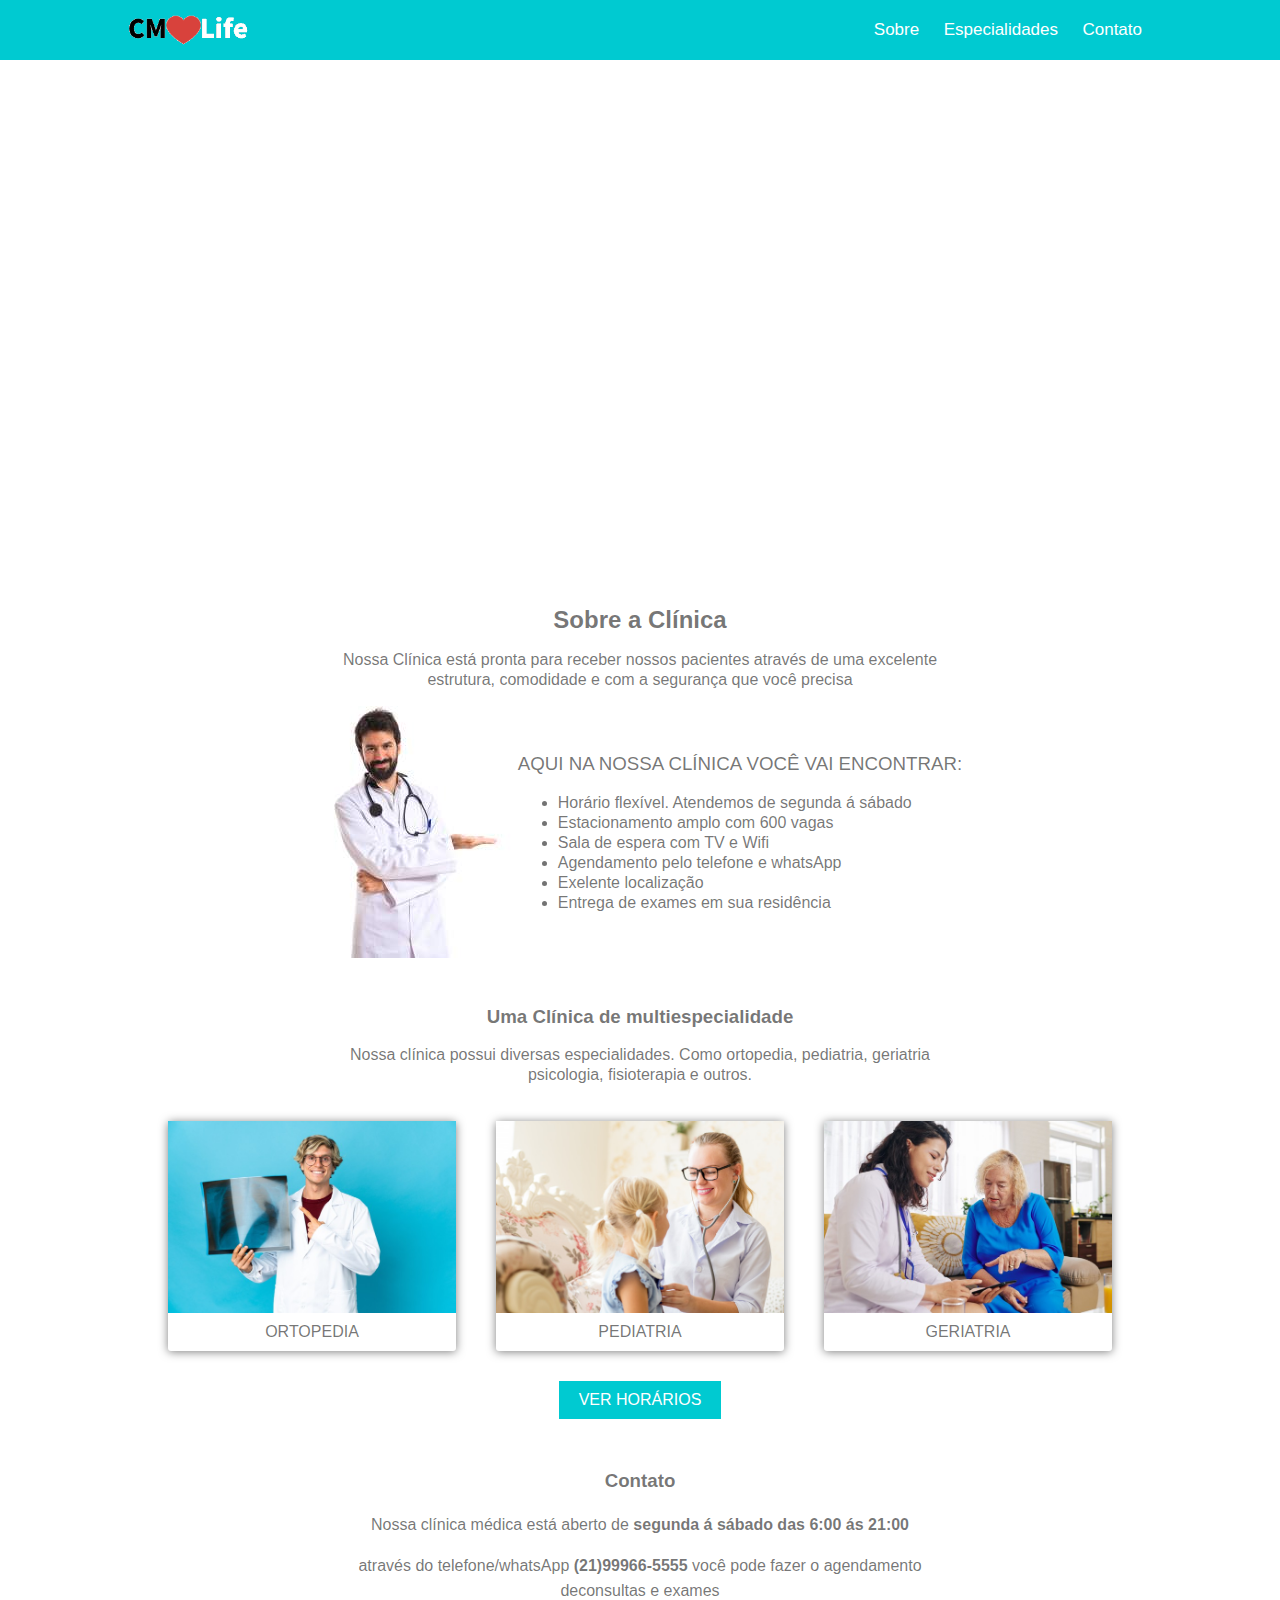
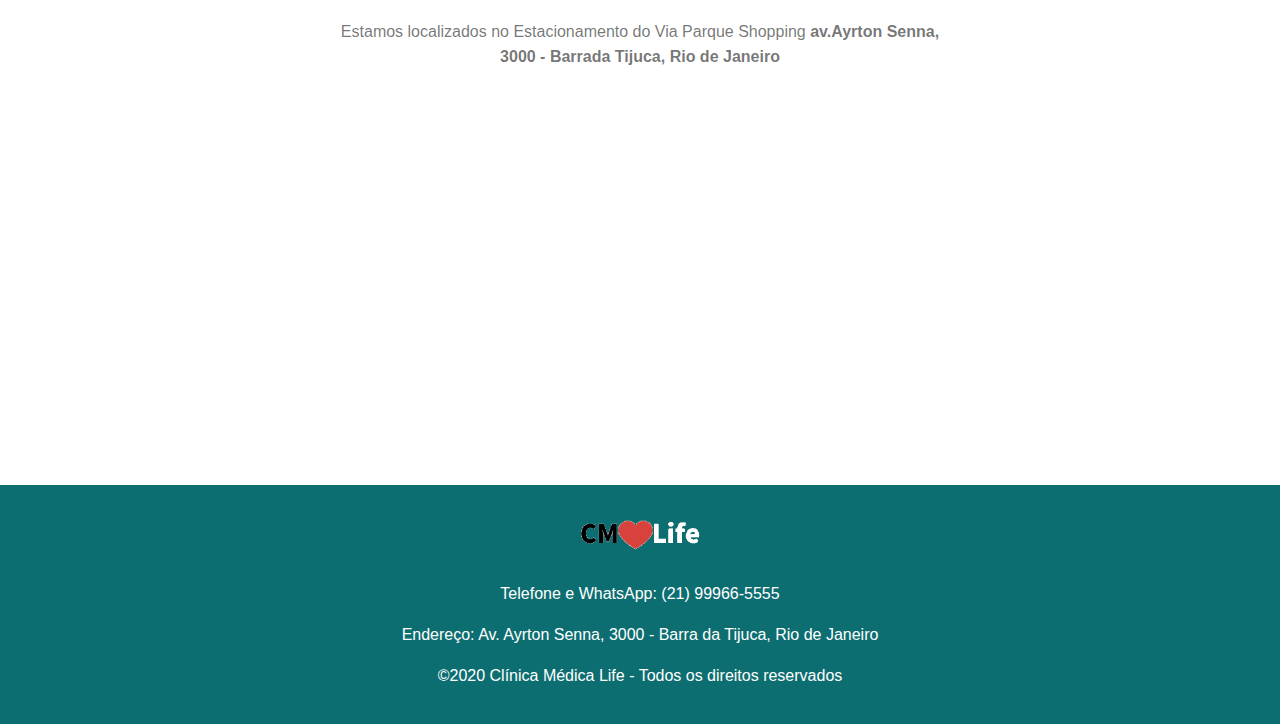
==== index.html @ 1b668aba "Add files via upload" ====
<!DOCTYPE <!DOCTYPE html>

<html>

<head>
     <meta charset="utf-8">
     <meta http-equiv="X-UA-Compatible" content="IE=edge">
     <title>CMLife-Home</title>
     <meta name="description" content="Clínica médica">
     <meta name="viewport" content="width=device-width, initial-scale=1">
     <link rel="stylesheet" href="style.css">
</head>

<body>
    <header class="topo">
        <div class="container topoconteudo ">

            <div class="topo-titulo">
                <a href="index.html"> <img class="topo-logo" src="img/logo.png" alt="logopagina"></a>
            </div>

            <nav class="topo-links">
                 <a href="#sobre">Sobre</a>
                 <a href="#especialidades">Especialidades</a>
                 <a href="#contato">Contato</a>
            </nav>

        </div>
    </header>

    <main>

        <section class="secao-imgfundo">

            <div class="secao-imgfundotitulo container ">
                 <h1> CLÍNICA MÉDICA LIFE <br>
                 AQUI A GENTE CUIDA DE VOCÊ</h1>
            </div>

        </section>

        <section class="container sobre" id="sobre">

            <div class=" secao sobre conteudo">
                 <h2>Sobre a Clínica</h2>
                 <p> Nossa Clínica está pronta para receber nossos pacientes através de uma excelente
                    estrutura, comodidade e com a segurança que você precisa</p>   
            </div>

            <div class="secao-imgmedico">

                <img src="img/medico.jpg" alt="medico">

                <div>
                    <h3>AQUI NA NOSSA CLÍNICA VOCÊ VAI ENCONTRAR:</h3>
                    <ul>
                         <li>Horário flexível. Atendemos de segunda á sábado</li>
                         <li>Estacionamento amplo com 600 vagas</li>
                         <li>Sala de espera com TV e Wifi</li>
                         <li>Agendamento pelo telefone e whatsApp</li>
                         <li>Exelente localização</li>
                         <li>Entrega de exames em sua residência</li>
                    </ul>
                </div>

            </div>
        </section>

        <section class="container" id="especialidades">

            <div class="conteudo secao">
                 <h3>Uma Clínica de multiespecialidade</h3>
                 <p>Nossa clínica possui diversas especialidades. Como ortopedia, pediatria, geriatria<br>
                    psicologia, fisioterapia e outros.</p>
            </div>

            <div class=" card-especialidades">
                <figure class="card-especialidade">
                     <img src="img/ortopedia1.png" alt="ortopedia">
                     <figcaption>ORTOPEDIA</figcaption>
                </figure>

                <figure class="card-especialidade">
                     <img src="img/pediatra.png" alt="pediatria">
                     <figcaption>PEDIATRIA</figcaption>
                </figure>

                <figure class="card-especialidade">
                     <img src="img/geriatra.png" alt="">
                     <figcaption>GERIATRIA</figcaption>
                </figure>
            </div>

            <div class="secao horarios">
                 <a class="link-horarios" href="#">VER HORÁRIOS</a>
            </div>

        </section>

        <section class=" container contato" id="contato">

            <div class=" conteudo secao contatos">
                 <h3>Contato</h3>
                 <p>Nossa clínica médica está aberto de <strong>segunda á sábado das 6:00 ás 21:00 </strong></p>
                 <p>através do telefone/whatsApp <strong> (21)99966-5555 </strong> você pode fazer o agendamento deconsultas e exames</p>
                 <p> Estamos localizados no Estacionamento do Via Parque Shopping <strong> av.Ayrton Senna, 3000 - Barrada Tijuca, Rio de Janeiro</strong></p>
            </div>

            <div class="rota">
                 <iframe src="https://www.google.com/maps/embed?pb=!1m14!1m8!1m3!1d14692.471710812997!2d-43.3641911!3d-22.9826906!3m2!1i1024!2i768!4f13.1!3m3!1m2!1s0x0%3A0x539cb07246f0e38d!2sVia%20Parque%20Shopping!5e0!3m2!1spt-BR!2sbr!4v1612707978931!5m2!1spt-BR!2sbr"
                 width="100%" height="350" frameborder="0" style="border:0" allowfullscreen></iframe>
            </div>

        </section>

    </main>

    <footer>
        <div class=" rodape">

             <img class="topo-logo" src="img/logo.png" clínica Médico">

             <p>Telefone e WhatsApp: (21) 99966-5555</p>
             <p>Endereço: Av. Ayrton Senna, 3000 - Barra da Tijuca, Rio de Janeiro</p>
             <p> ©2020 Clínica Médica Life - Todos os direitos reservados</p>
            
        </div>
    </footer>

</body>
</html>
---- style.css ----
/* Inicio estilos Gerais */
*{
    box-sizing: border-box;
}
body{
    margin: 0;
    padding: 0;
    background-color: #fff;
    font-family: 'Source Sans Pro', sans-serif;
}

.container{
    max-width: 1024px;
    margin: 0 auto;
}

.secao{
   max-width: 600px;
    margin: 0 auto;
}
/* Fim Estilos Gerais */



/* Início CSS Topo */
.topo{
    width: 100%;
    background-color: #00cad1;
    min-height: 60px;
    margin: 0 auto;

}
 .topoconteudo {
    width: 100%;
    display: flex;
    justify-content: space-between;
    align-items: center;    
 }

.topo-logo{
   height: 60px;
}

.topo-links a{
    text-decoration: none;
    color: #fff;
    font-weight: 500;
    padding: 10px;
    font-size: 17px;
}

.topo-links a:hover{
    color: #004b4c;
}
/* Fim CSS Topo */



/*Inicio CSS imagem de fundo*/
.secao-imgfundo{
    width: 100%;
    background-image: url(img/recepcao.png);
    background-size: cover;
    height: 500px;
    display: flex;
    align-items: center;
}

.secao-imgfundotitulo h1{
    width: 100%;
    color: #fff; 
    font-size: 40px;
    font-weight: 450;
    line-height: 55px;
    margin: 0;
}
/*Fim CSS imagem fundo*/



/*Inicio CSS conteudo da pagína*/
#sobre,
#especialidades,
#contato {
  padding: 30px 20px 0;
  
}

 .secao-imgmedico{
    display: flex;
    justify-content: center;
    align-items: center ;
    color: #0000008c;
    line-height: 20px;
   
 }
 .secao-imgmedico h3{
    text-transform: uppercase;
    font-weight: 500;

 }

.conteudo{
    width: 100%;
    color: #0000008c;
    text-align: center;
    line-height: 20px;
}

.card-especialidades{
    display: flex;
    flex-flow: wrap;
    justify-content: center;
    
}


.card-especialidade img{
    width: 100%;
}

.card-especialidade {
 
  border-radius: 3px;
  box-shadow: 0px 1px 10px rgb(0 0 0 / 50%);
  margin: 20px;
  width: calc(100% / 3 - 40px)
}

.card-especialidade figcaption{
    text-align: center;
    padding: 10px;
    text-transform: uppercase;
    color: #0000008c;
}

.horarios{
    display: flex;
    justify-content: center;
}

.link-horarios{
    text-decoration: none;
    color: #fff;
    background-color: #00cad1;
    padding: 10px 20px;
    margin-top: 10px;
    font-weight: 500;

}

.contatos{
    line-height: 25px;
}
.contato iframe{
    margin-bottom: 50px ;
}
/*Fim CSS conteudo da pagína*/ 


/*Inicio CSS rodape*/ 
footer{
  width: 100%;
  background-color: #0d6e71;
  color: #fff;
  padding: 20px;
  text-align: center;
  line-height: 25px;
} 

/* Fim CSS rodape*/

/*inicio media queries*/

@media (max-width: 1024px) {
.secao-imgfundo { height: 400px; }
}

@media (max-width:768px){
  .secao-imgfundo{height: 300px;}
  .sobre img{ display: none; }
  .card-especialidade{ width: calc(100%/2 - 40px); }   
}

@media(max-width: 425px)  {
    .topoconteudo{ display: flex; flex-direction: column; }
    .topo-links { border-top:1px double rgba(0, 0, 0, .1);}
    .topo-links{padding: 10px;}
    .secao-imgfundo{ height: 200px;}
    .secao-imgfundo h1{ font-size: 15px;}
    .card-especialidade{ width: 100%;}
}

@media(max-width: 280px){
     .topo-links a, li{font-size: 13px;}
     h2, h3{ font-size: 18px;}
     p{ font-size: 13px;}
     .card-especialidade{ width: ; 100%}
}

/*Fim media queries*/
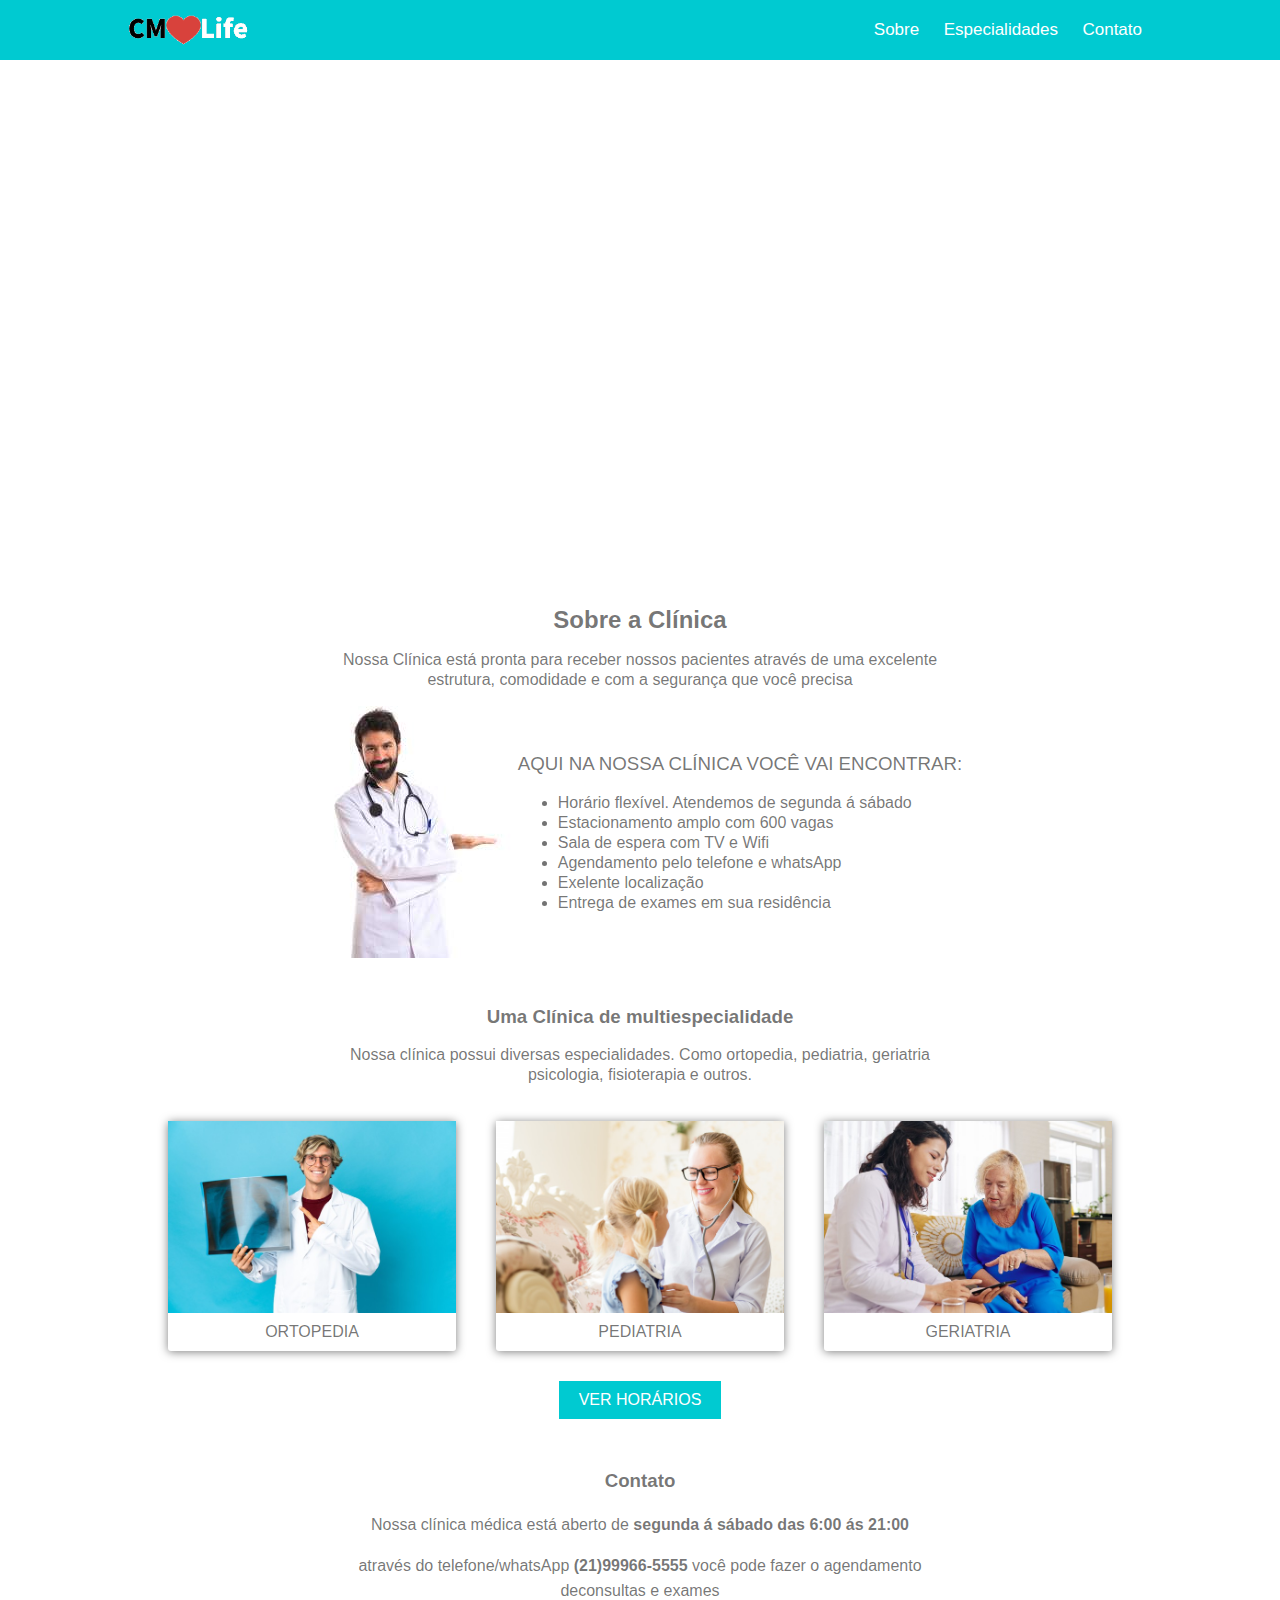
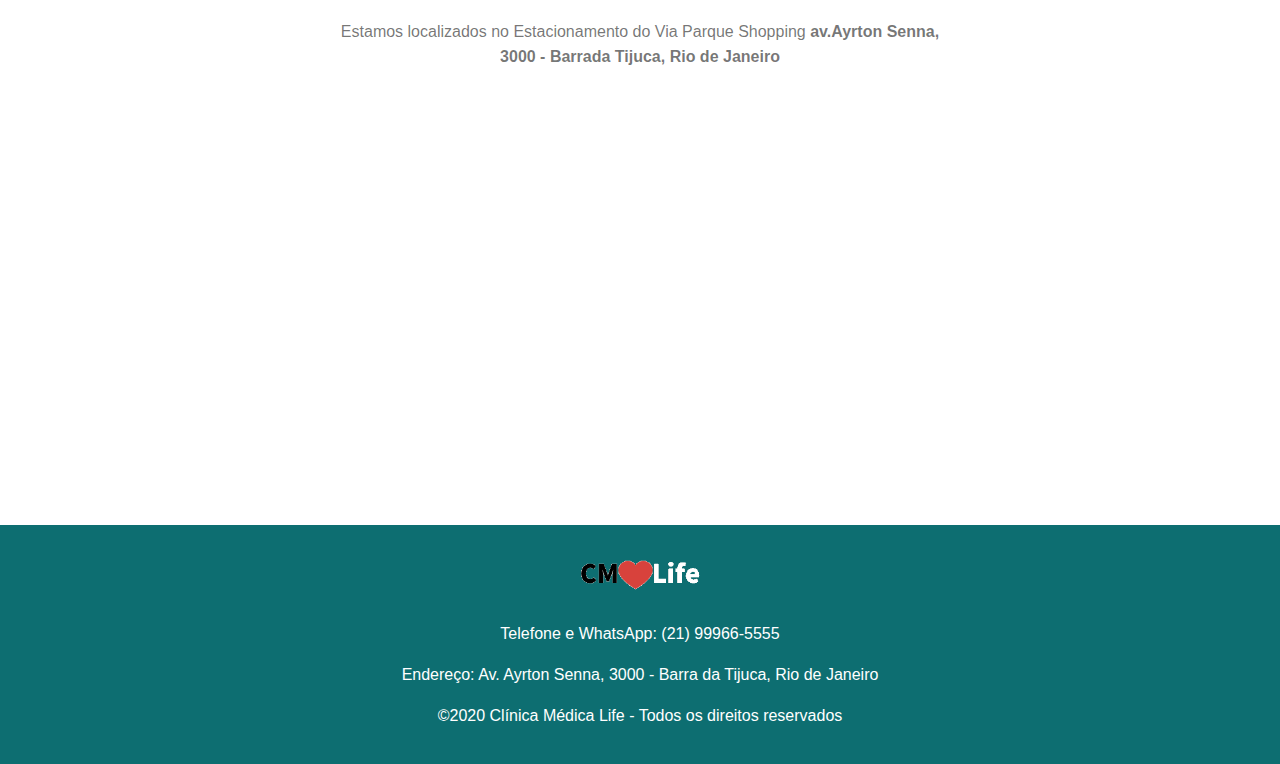
==== commit bf167949: "commit final" ====
--- a/index.html
+++ b/index.html
@@ -21,7 +21,7 @@
 
             <nav class="topo-links">
                  <a href="#sobre">Sobre</a>
-                 <a href="#especialidades">Especialidades</a>
+                 <a href="especialidades.html">Especialidades</a>
                  <a href="#contato">Contato</a>
             </nav>
 
--- a/style.css
+++ b/style.css
@@ -3,10 +3,12 @@
     box-sizing: border-box;
 }
 body{
+    
     margin: 0;
     padding: 0;
     background-color: #fff;
     font-family: 'Source Sans Pro', sans-serif;
+    color: #0000008c;
 }
 
 .container{
@@ -90,7 +92,6 @@
     display: flex;
     justify-content: center;
     align-items: center ;
-    color: #0000008c;
     line-height: 20px;
    
  }
@@ -102,7 +103,6 @@
 
 .conteudo{
     width: 100%;
-    color: #0000008c;
     text-align: center;
     line-height: 20px;
 }
@@ -131,7 +131,7 @@
     text-align: center;
     padding: 10px;
     text-transform: uppercase;
-    color: #0000008c;
+  
 }
 
 .horarios{
@@ -163,6 +163,7 @@
   width: 100%;
   background-color: #0d6e71;
   color: #fff;
+  margin-top: 40px;
   padding: 20px;
   text-align: center;
   line-height: 25px;
@@ -170,33 +171,114 @@
 
 /* Fim CSS rodape*/
 
+
+/*inicio CSS Especialidades*/
+.link-menu{
+    display: flex;
+    justify-content: center;
+    flex-wrap: wrap;
+    margin-top: 20px;
+    text-align: center
+}
+
+ .link-menu a{
+    text-decoration: none;
+    color: #000;
+    border-bottom: 2px solid #00cad1;
+    margin: 0 10px 10px;
+    font-size: 18px;     
+}
+
+.link-menu a:hover{
+    color: #0d6e71;
+}
+
+.menu-navegacao h1{
+  display: flex;
+  justify-content: center;
+  font-size: 20px;
+  font-weight: 600;
+}
+
+.secao-especialidades h3, p{
+    text-align: center;
+ }
+
+.box-tabela-especialidades{
+    display: flex;
+    height: 240px;
+    padding: 0 20px;
+  }
+  
+  .box-tabela-especialidades img {
+    width: 30%;
+    height: 100%;
+    object-fit: cover;
+  }
+  
+  .tabela-especialidades {
+    border-spacing: 0;
+    text-align: left;
+    width: 70%;
+    height: 100%;
+  }
+  
+  .tabela-especialidades thead tr {
+    background-color: #00cad1;
+    color: #fff;
+  }
+  
+  .tabela-especialidades tr {
+    background-color: #f1f1f1;
+    color: #585757;
+    font-weight: 500;
+  }
+  
+  .tabela-especialidades tbody tr:nth-of-type(2n+1) {
+    background-color: #cdcdcd;
+    border: 1px solid #f1f1f1;
+  }
+  
+  .tabela-especialidades th, .tabela-especialidades td  {
+    padding: 10px;
+  }
+
+
+/*Fim CSS Especialidades*/
+
 /*inicio media queries*/
 
 @media (max-width: 1024px) {
-.secao-imgfundo { height: 400px; }
-}
-
-@media (max-width:768px){
-  .secao-imgfundo{height: 300px;}
-  .sobre img{ display: none; }
-  .card-especialidade{ width: calc(100%/2 - 40px); }   
-}
-
-@media(max-width: 425px)  {
-    .topoconteudo{ display: flex; flex-direction: column; }
-    .topo-links { border-top:1px double rgba(0, 0, 0, .1);}
-    .topo-links{padding: 10px;}
-    .secao-imgfundo{ height: 200px;}
-    .secao-imgfundo h1{ font-size: 15px;}
-    .card-especialidade{ width: 100%;}
-}
-
-@media(max-width: 280px){
-     .topo-links a, li{font-size: 13px;}
-     h2, h3{ font-size: 18px;}
-     p{ font-size: 13px;}
-     .card-especialidade{ width: ; 100%}
-}
-
-/*Fim media queries*/
-
+    .secao-imgfundo { height: 400px; }
+    }
+    
+    @media (max-width:768px){
+      .secao-imgfundo img{height: 300px;}
+      .sobre img{ display: none; }
+      .card-especialidade{ width: calc(100%/2 - 40px); }  
+      .box-tabela-especialidades img { display: none; }
+      .tabela-especialidades { width: 100%; }
+      .box-tabela-especialidades { height: auto; justify-content: center;}
+    }
+    
+    
+    @media(max-width: 425px)  {
+        .topoconteudo{ display: flex; flex-direction: column; }
+        .topo-links { border-top:1px double rgba(0, 0, 0, .1);}
+        .topo-links {padding: 10px;}
+        .secao-imgfundo{ height: 200px;}
+        .secao-imgfundo h1{ font-size: 22px;} 
+        .card-especialidade{ width: 100%;}
+        .box-tabela-especialidades {padding: 0;}
+    }
+    
+    @media(max-width: 280px){
+         .secao-imgfundo img{ height: 160px;}
+         .topo-links a, li{font-size: 13px;}
+         .secao-imgfundo h1{ font-size: 17px ;}
+         h2, h3{ font-size: 18px;}
+         p{ font-size: 14px;}
+         .card-especialidade{ width: 100%}
+    
+    }
+    /*Fim media queries*/